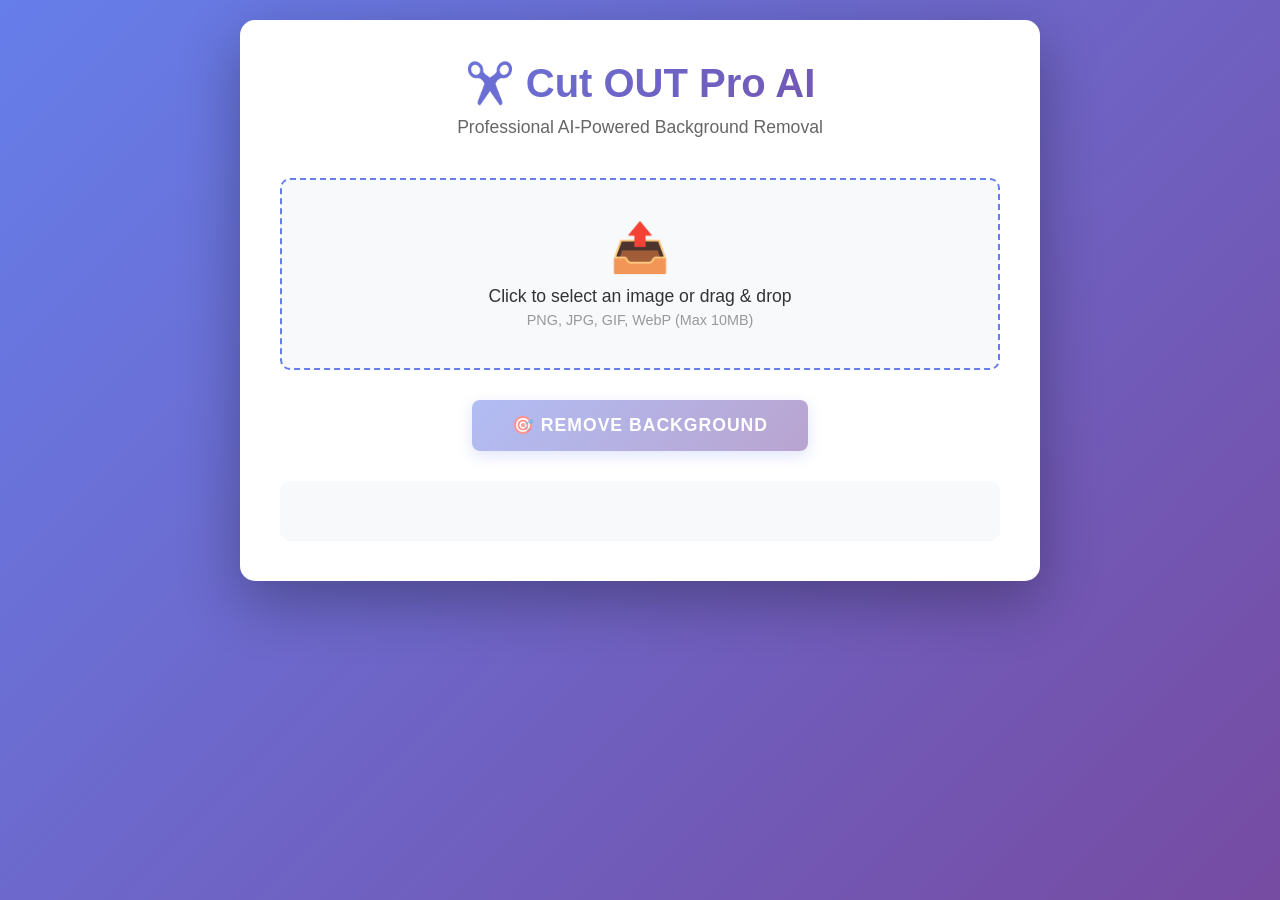
==== frontend/index.html @ e9037272 "refactor: implement secure backend architecture and project restructure - Move API key handling to s" ====
<!DOCTYPE html>
<html lang="en">
<head>
    <meta charset="UTF-8">
    <meta name="viewport" content="width=device-width, initial-scale=1.0">
    <title>Cut OUT Pro AI - Professional Background Removal</title>
    <link rel="stylesheet" href="styles.css">
</head>
<body>
    <div class="container">
        <div class="header">
            <h1>✂️ Cut OUT Pro AI</h1>
            <p class="subtitle">Professional AI-Powered Background Removal</p>
        </div>

        <div class="upload-section">
            <div class="file-input-wrapper">
                <label for="imageInput" class="file-label">
                    <div class="upload-icon">📤</div>
                    <p>Click to select an image or drag & drop</p>
                    <span class="file-hint">PNG, JPG, GIF, WebP (Max 10MB)</span>
                </label>
                <input type="file" id="imageInput" accept="image/*" class="file-input">
            </div>

            <div id="imagePreview" class="image-preview-section hidden">
                <h3>Original Image</h3>
                <img id="previewImage" src="" alt="Preview">
            </div>
        </div>

        <div class="button-section">
            <button id="removeBgBtn" onclick="removeBg()" class="btn btn-primary" disabled>
                🎯 Remove Background
            </button>
        </div>

        <div id="result" class="result-section"></div>

        <div id="loadingSpinner" class="loading hidden">
            <div class="spinner"></div>
            <p>Processing your image...</p>
        </div>
    </div>

    <script src="script.js"></script>
</body>
</html>
---- frontend/styles.css ----
* {
    margin: 0;
    padding: 0;
    box-sizing: border-box;
}

body {
    font-family: 'Segoe UI', Tahoma, Geneva, Verdana, sans-serif;
    background: linear-gradient(135deg, #667eea 0%, #764ba2 100%);
    min-height: 100vh;
    padding: 20px;
}

.container {
    max-width: 800px;
    margin: 0 auto;
    background: white;
    border-radius: 15px;
    box-shadow: 0 20px 60px rgba(0, 0, 0, 0.3);
    padding: 40px;
    animation: slideIn 0.5s ease-out;
}

@keyframes slideIn {
    from {
        opacity: 0;
        transform: translateY(20px);
    }
    to {
        opacity: 1;
        transform: translateY(0);
    }
}

.header {
    text-align: center;
    margin-bottom: 40px;
}

.header h1 {
    font-size: 2.5em;
    color: #333;
    margin-bottom: 10px;
    background: linear-gradient(135deg, #667eea 0%, #764ba2 100%);
    -webkit-background-clip: text;
    -webkit-text-fill-color: transparent;
    background-clip: text;
}

.subtitle {
    color: #666;
    font-size: 1.1em;
}

.upload-section {
    margin-bottom: 30px;
}

.file-input-wrapper {
    position: relative;
    margin-bottom: 20px;
}

.file-input {
    display: none;
}

.file-label {
    display: flex;
    flex-direction: column;
    align-items: center;
    justify-content: center;
    padding: 40px 20px;
    border: 2px dashed #667eea;
    border-radius: 10px;
    cursor: pointer;
    transition: all 0.3s ease;
    background: #f8f9fa;
}

.file-label:hover {
    border-color: #764ba2;
    background: #f0f2ff;
}

.file-label.dragover {
    border-color: #764ba2;
    background: #e8ebff;
}

.upload-icon {
    font-size: 3em;
    margin-bottom: 10px;
}

.file-label p {
    font-size: 1.1em;
    color: #333;
    margin-bottom: 5px;
    font-weight: 500;
}

.file-hint {
    font-size: 0.9em;
    color: #999;
}

.image-preview-section {
    text-align: center;
    margin-top: 20px;
    padding: 20px;
    background: #f8f9fa;
    border-radius: 10px;
}

.image-preview-section h3 {
    margin-bottom: 15px;
    color: #333;
}

.image-preview-section img {
    max-width: 100%;
    max-height: 300px;
    border-radius: 8px;
    box-shadow: 0 5px 15px rgba(0, 0, 0, 0.1);
}

.button-section {
    text-align: center;
    margin-bottom: 30px;
}

.btn {
    padding: 15px 40px;
    font-size: 1.1em;
    border: none;
    border-radius: 8px;
    cursor: pointer;
    transition: all 0.3s ease;
    font-weight: 600;
    text-transform: uppercase;
    letter-spacing: 1px;
}

.btn-primary {
    background: linear-gradient(135deg, #667eea 0%, #764ba2 100%);
    color: white;
    box-shadow: 0 5px 15px rgba(102, 126, 234, 0.4);
}

.btn-primary:hover:not(:disabled) {
    transform: translateY(-3px);
    box-shadow: 0 8px 20px rgba(102, 126, 234, 0.6);
}

.btn-primary:disabled {
    opacity: 0.5;
    cursor: not-allowed;
}

.btn-secondary {
    background: #f0f0f0;
    color: #333;
    margin-left: 10px;
}

.btn-secondary:hover {
    background: #e0e0e0;
}

.result-section {
    text-align: center;
    margin-top: 30px;
    padding: 30px;
    background: #f8f9fa;
    border-radius: 10px;
    animation: slideIn 0.5s ease-out;
}

.result-section h3 {
    color: #667eea;
    margin-bottom: 20px;
    font-size: 1.3em;
}

.result-section img {
    max-width: 100%;
    max-height: 400px;
    border-radius: 8px;
    box-shadow: 0 5px 15px rgba(0, 0, 0, 0.1);
    margin-bottom: 20px;
}

.download-buttons {
    display: flex;
    gap: 10px;
    justify-content: center;
    flex-wrap: wrap;
}

.download-buttons a,
.download-buttons button {
    padding: 10px 20px;
    background: linear-gradient(135deg, #667eea 0%, #764ba2 100%);
    color: white;
    text-decoration: none;
    border-radius: 6px;
    border: none;
    cursor: pointer;
    transition: all 0.3s ease;
}

.download-buttons a:hover,
.download-buttons button:hover {
    transform: translateY(-2px);
    box-shadow: 0 5px 15px rgba(102, 126, 234, 0.4);
}

.error {
    color: #d32f2f;
    padding: 15px;
    background: #ffebee;
    border-radius: 8px;
    margin-bottom: 20px;
    border-left: 4px solid #d32f2f;
}

.success {
    color: #388e3c;
    padding: 15px;
    background: #e8f5e9;
    border-radius: 8px;
    margin-bottom: 20px;
    border-left: 4px solid #388e3c;
}

.loading {
    text-align: center;
    padding: 30px;
}

.spinner {
    border: 4px solid #f3f3f3;
    border-top: 4px solid #667eea;
    border-radius: 50%;
    width: 50px;
    height: 50px;
    animation: spin 1s linear infinite;
    margin: 0 auto 20px;
}

@keyframes spin {
    0% { transform: rotate(0deg); }
    100% { transform: rotate(360deg); }
}

.loading p {
    color: #667eea;
    font-weight: 500;
    margin-top: 10px;
}

.hidden {
    display: none !important;
}

/* Responsive Design */
@media (max-width: 600px) {
    .container {
        padding: 20px;
    }

    .header h1 {
        font-size: 1.8em;
    }

    .btn {
        padding: 12px 30px;
        font-size: 0.95em;
    }

    .file-label {
        padding: 30px 15px;
    }

    .download-buttons {
        flex-direction: column;
    }

    .download-buttons a,
    .download-buttons button {
        width: 100%;
    }
}
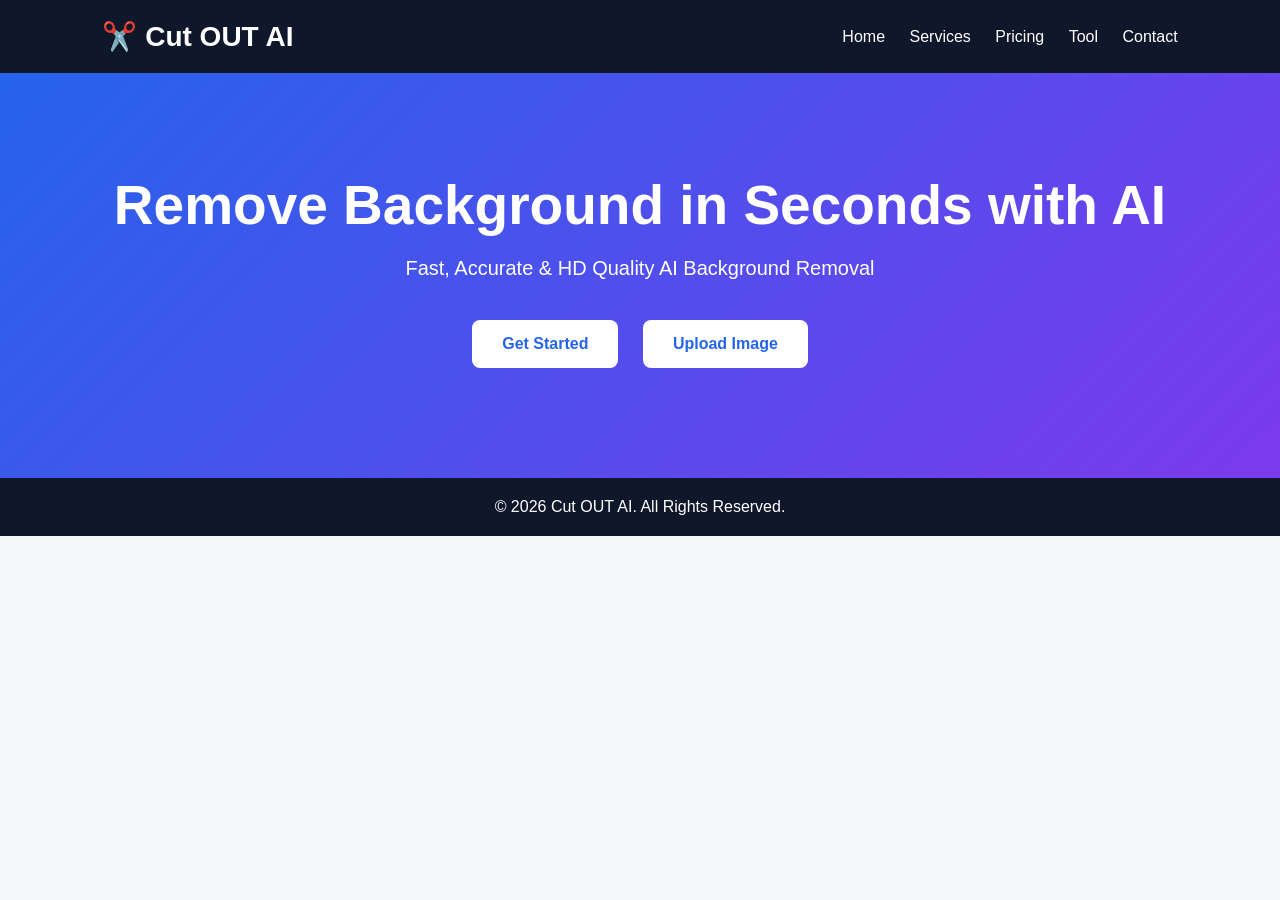
==== commit be1b6a67: "feat: add landing page with navigation and tool integration" ====
--- a/frontend/index.html
+++ b/frontend/index.html
@@ -1,48 +1,268 @@
 <!DOCTYPE html>
 <html lang="en">
 <head>
-    <meta charset="UTF-8">
-    <meta name="viewport" content="width=device-width, initial-scale=1.0">
-    <title>Cut OUT Pro AI - Professional Background Removal</title>
-    <link rel="stylesheet" href="styles.css">
+<meta charset="UTF-8">
+<meta name="viewport" content="width=device-width, initial-scale=1.0">
+<title>Cut OUT AI</title>
+
+<style>
+*{
+margin:0;
+padding:0;
+box-sizing:border-box;
+font-family:Arial,sans-serif;
+}
+
+body{
+background:#f5f7fa;
+color:#333;
+}
+
+header{
+background:#0f172a;
+color:white;
+padding:20px 8%;
+display:flex;
+justify-content:space-between;
+align-items:center;
+}
+
+.logo{
+font-size:28px;
+font-weight:bold;
+}
+
+nav a{
+color:white;
+text-decoration:none;
+margin-left:20px;
+cursor:pointer;
+}
+
+nav a:hover{
+text-decoration:underline;
+}
+
+.hero{
+padding:100px 8%;
+text-align:center;
+background:linear-gradient(135deg,#2563eb,#7c3aed);
+color:white;
+}
+
+.hero h1{
+font-size:55px;
+margin-bottom:20px;
+}
+
+.hero p{
+font-size:20px;
+margin-bottom:30px;
+}
+
+.btn{
+display:inline-block;
+padding:15px 30px;
+background:white;
+color:#2563eb;
+text-decoration:none;
+border-radius:8px;
+font-weight:bold;
+margin:10px;
+cursor:pointer;
+border:none;
+font-size:16px;
+transition:all 0.3s ease;
+}
+
+.btn:hover{
+transform:translateY(-3px);
+box-shadow:0 5px 15px rgba(0,0,0,0.2);
+}
+
+.features{
+padding:80px 8%;
+text-align:center;
+}
+
+.features h2{
+margin-bottom:40px;
+font-size:40px;
+}
+
+.grid{
+display:grid;
+grid-template-columns:repeat(auto-fit,minmax(250px,1fr));
+gap:25px;
+}
+
+.card{
+background:white;
+padding:25px;
+border-radius:12px;
+box-shadow:0 5px 15px rgba(0,0,0,.1);
+transition:transform 0.3s ease;
+}
+
+.card:hover{
+transform:translateY(-5px);
+}
+
+.pricing{
+padding:80px 8%;
+background:#eef2ff;
+text-align:center;
+}
+
+.price-card{
+background:white;
+padding:30px;
+border-radius:12px;
+margin:15px;
+display:inline-block;
+width:280px;
+box-shadow:0 5px 15px rgba(0,0,0,.1);
+transition:transform 0.3s ease;
+}
+
+.price-card:hover{
+transform:translateY(-5px);
+}
+
+.contact{
+padding:80px 8%;
+text-align:center;
+}
+
+.contact-info{
+font-size:18px;
+margin:15px 0;
+}
+
+footer{
+background:#0f172a;
+color:white;
+text-align:center;
+padding:20px;
+}
+
+.section{
+display:none;
+}
+
+.section.active{
+display:block;
+}
+</style>
 </head>
+
 <body>
-    <div class="container">
-        <div class="header">
-            <h1>✂️ Cut OUT Pro AI</h1>
-            <p class="subtitle">Professional AI-Powered Background Removal</p>
-        </div>
-
-        <div class="upload-section">
-            <div class="file-input-wrapper">
-                <label for="imageInput" class="file-label">
-                    <div class="upload-icon">📤</div>
-                    <p>Click to select an image or drag & drop</p>
-                    <span class="file-hint">PNG, JPG, GIF, WebP (Max 10MB)</span>
-                </label>
-                <input type="file" id="imageInput" accept="image/*" class="file-input">
-            </div>
-
-            <div id="imagePreview" class="image-preview-section hidden">
-                <h3>Original Image</h3>
-                <img id="previewImage" src="" alt="Preview">
-            </div>
-        </div>
-
-        <div class="button-section">
-            <button id="removeBgBtn" onclick="removeBg()" class="btn btn-primary" disabled>
-                🎯 Remove Background
-            </button>
-        </div>
-
-        <div id="result" class="result-section"></div>
-
-        <div id="loadingSpinner" class="loading hidden">
-            <div class="spinner"></div>
-            <p>Processing your image...</p>
-        </div>
-    </div>
-
-    <script src="script.js"></script>
+
+<header>
+<div class="logo">✂️ Cut OUT AI</div>
+<nav>
+<a onclick="showSection('home')">Home</a>
+<a onclick="showSection('services')">Services</a>
+<a onclick="showSection('pricing')">Pricing</a>
+<a onclick="showSection('tool')">Tool</a>
+<a onclick="showSection('contact')">Contact</a>
+</nav>
+</header>
+
+<!-- Home Section -->
+<section class="section active" id="home">
+<div class="hero">
+<h1>Remove Background in Seconds with AI</h1>
+<p>Fast, Accurate & HD Quality AI Background Removal</p>
+<button class="btn" onclick="showSection('tool')">Get Started</button>
+<button class="btn" onclick="showSection('tool')">Upload Image</button>
+</div>
+</section>
+
+<!-- Services Section -->
+<section class="section" id="services">
+<div class="features">
+<h2>Features</h2>
+<div class="grid">
+<div class="card">
+<h3>🤖 AI Background Removal</h3>
+<p>Instantly remove backgrounds with one click.</p>
+</div>
+<div class="card">
+<h3>🖼️ HD Export</h3>
+<p>Download images in high quality.</p>
+</div>
+<div class="card">
+<h3>⚡ Fast Processing</h3>
+<p>Results in seconds, no waiting.</p>
+</div>
+<div class="card">
+<h3>✨ Professional Quality</h3>
+<p>Perfect for e-commerce, marketing & more.</p>
+</div>
+</div>
+</div>
+</section>
+
+<!-- Pricing Section -->
+<section class="section" id="pricing">
+<div class="pricing">
+<h2>Pricing</h2>
+<div class="price-card">
+<h3>Free</h3>
+<h1>₹0</h1>
+<p>50 Images/Month</p>
+<button class="btn" onclick="showSection('tool')">Try Free</button>
+</div>
+<div class="price-card">
+<h3>Pro</h3>
+<h1>₹199</h1>
+<p>Unlimited Exports</p>
+<button class="btn" onclick="alert('Coming Soon!')">Upgrade</button>
+</div>
+<div class="price-card">
+<h3>Enterprise</h3>
+<h1>Custom</h1>
+<p>Bulk Processing</p>
+<button class="btn" onclick="alert('Contact us for details')">Contact</button>
+</div>
+</div>
+</section>
+
+<!-- Tool Section -->
+<section class="section" id="tool">
+<iframe src="app.html" style="width:100%; height:100vh; border:none;"></iframe>
+</section>
+
+<!-- Contact Section -->
+<section class="section" id="contact">
+<div class="contact">
+<h2>Contact Us</h2>
+<div class="contact-info">
+<p>📞 Mobile: 8509326399</p>
+<p>📧 Email: support@cutoutai.com</p>
+<p>🌐 Website: www.cutoutai.com</p>
+</div>
+</div>
+</section>
+
+<footer>
+© 2026 Cut OUT AI. All Rights Reserved.
+</footer>
+
+<script>
+function showSection(sectionId) {
+    // Hide all sections
+    const sections = document.querySelectorAll('.section');
+    sections.forEach(section => section.classList.remove('active'));
+    
+    // Show selected section
+    document.getElementById(sectionId).classList.add('active');
+    
+    // Scroll to top
+    window.scrollTo(0, 0);
+}
+</script>
+
 </body>
-</html>
+</html>
